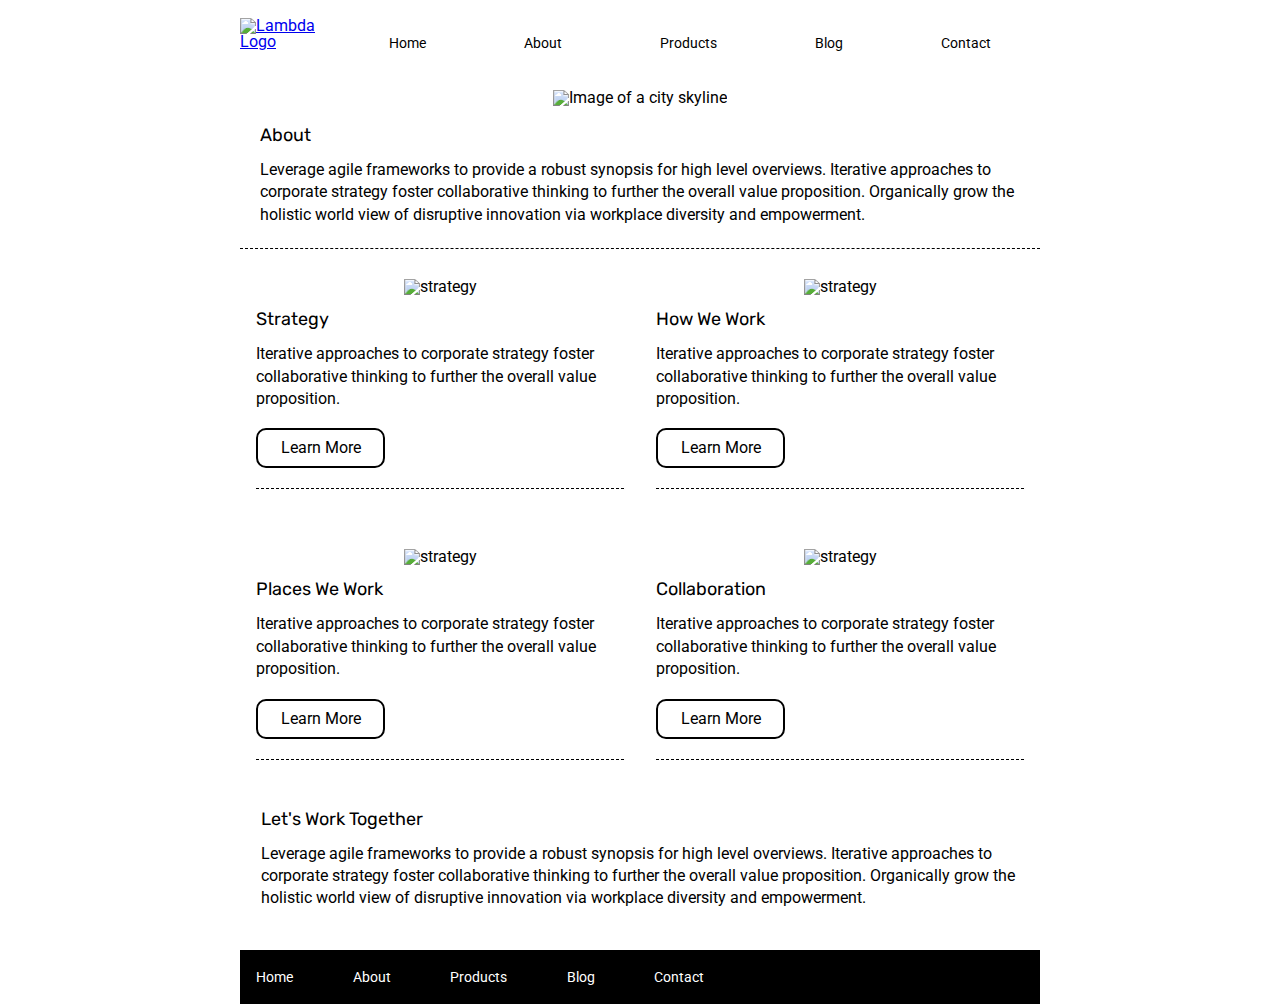
==== about.html @ e82fe20a "Uploading edited files with design specs" ====
<!doctype html>

<html lang="en">
  <head>
    <meta charset="utf-8">

    <title>Sprint Challenge - About</title>

    <link href="https://fonts.googleapis.com/css?family=Roboto|Rubik" rel="stylesheet">
    <link rel="stylesheet" href="css/index.css">
    <link rel="stylesheet" href="css/about.css">

  </head>

  <body>
      
    <div class="container about-page">
      <header>
          <a id = "logo_link" href = "index.html"><img src = "img/lambda-black.png" alt = "Lambda Logo" /></a>
          <nav>
              

              <a href = "index.html">Home</a>
              <a href = "about.html">About</a>
              <a href = "#">Products</a>
              <a href = "#">Blog</a>
              <a href = "#">Contact</a>
          </nav>
      </header>
      <section class = "top-content">
        <img class = "hero_image" src = "img/jumbo-about.png" alt = "Image of a city skyline" />
        <div class = "text-container">
          <h2>About</h2>

          <p>Leverage agile frameworks to provide a robust synopsis for high level overviews. Iterative approaches to corporate strategy foster collaborative thinking to further the overall value proposition. Organically grow the holistic world view of disruptive innovation via workplace diversity and empowerment.</p>
        </div>
      </section>

      <section class = "middle-content">
        <div class = "boxes">
          <img src="img/about-plan.png" alt="strategy">
          <div class ="text-container">
            <h2>Strategy</h2>
            
            <p>Iterative approaches to corporate strategy foster collaborative thinking to further the overall value proposition.</p>
            <a href = "#">Learn More</a>
          </div>
          
          
        </div>

        <div class = "boxes">
          <img src="img/about-working.png" alt="strategy">
        
          <div class = "text-container">
            <h2>How We Work</h2>
            
            <p>Iterative approaches to corporate strategy foster collaborative thinking to further the overall value proposition.</p>
          
            <a href = "#">Learn More  </a>
          </div>
              
        </div>

        <div class = "boxes">
          <img src="img/about-office.png" alt="strategy">
          <div class = "text-container">
            <h2>Places We Work</h2>

            <p>Iterative approaches to corporate strategy foster collaborative thinking to further the overall value proposition.</p>

            <a href = "#">Learn More</a>
          </div>
        </div>

        <div class = "boxes">
          <img src="img/about-meeting.png" alt="strategy">
          <div class = "text-container">
            <h2>Collaboration</h2>
            
            <p>Iterative approaches to corporate strategy foster collaborative thinking to further the overall value proposition.</p>

            <a href = "#">Learn More</a>
          </div>
        </div>
      </section>
    
      <section class = "bottom-content">
        <h2>Let's Work Together</h2>

        <p>Leverage agile frameworks to provide a robust synopsis for high level overviews. Iterative approaches to corporate strategy foster collaborative thinking to further the overall value proposition. Organically grow the holistic world view of disruptive innovation via workplace diversity and empowerment.</p>
      </section>   
      <footer>
        <nav>
          <a href="index.html">Home</a>
          <a href="about.html">About</a>
          <a href="#">Products</a>
          <a href="#">Blog</a>
          <a href="#">Contact</a>
        </nav>
      </footer>
    </div><!-- container -->        
  </body>
</html>
---- css/index.css ----
/* http://meyerweb.com/eric/tools/css/reset/ 
   v2.0 | 20110126
   License: none (public domain)
*/

html, body, div, span, applet, object, iframe,
h1, h2, h3, h4, h5, h6, p, blockquote, pre,
a, abbr, acronym, address, big, cite, code,
del, dfn, em, img, ins, kbd, q, s, samp,
small, strike, strong, sub, sup, tt, var,
b, u, i, center,
dl, dt, dd, ol, ul, li,
fieldset, form, label, legend,
table, caption, tbody, tfoot, thead, tr, th, td,
article, aside, canvas, details, embed, 
figure, figcaption, footer, header, hgroup, 
menu, nav, output, ruby, section, summary,
time, mark, audio, video {
	margin: 0;
	padding: 0;
	border: 0;
	font-size: 100%;
	font: inherit;
	vertical-align: baseline;
}
/* HTML5 display-role reset for older browsers */
article, aside, details, figcaption, figure, 
footer, header, hgroup, menu, nav, section {
	display: block;
}
body {
	line-height: 1;
}
ol, ul {
	list-style: none;
}
blockquote, q {
	quotes: none;
}
blockquote:before, blockquote:after,
q:before, q:after {
	content: '';
	content: none;
}
table {
	border-collapse: collapse;
	border-spacing: 0;
}

* {
    box-sizing: border-box;
}

html, body {
    height: 100%;
    font-family: 'Roboto', sans-serif;
}

h1, h2, h3, h4, h5 {
    font-size: 18px;
    margin-bottom: 15px;
    font-family: 'Rubik', sans-serif;
}

p {
    line-height: 1.4;
}

.container {
    width: 800px;
    height: 100%;
    margin: 0 auto;
    display: flex;
    flex-direction: column;
    justify-content: space-between;
}

header {
    width: 100%;
    padding: 18px 0;
    display: flex;
}
header nav {
    width: 100%;
    display: flex;
    justify-content: space-around;
    align-items: flex-end;
    
}

header nav a {
    text-decoration: none;
    font-size: 14px;
    color: black;
}
header nav a:hover {
    text-decoration: underline;
    font-weight: bolder;
}

.top-content {
    display: flex;
    flex-wrap: wrap;
    justify-content: space-evenly;
    margin-bottom: 20px;
    border-bottom: 1px dashed black;
    padding: 22px 0;
}

.top-content .text-container {
    width: 48%;
    padding: 0 1%;
    padding-top: 20px;  
}

.middle-content {
    margin-bottom: 20px;
    border-bottom: 1px dashed black;
}

.middle-content h2 {
    padding: 0 2%;
    margin-bottom: 0;
}

.middle-content .boxes {
    display: flex;
    flex-wrap: wrap;
    justify-content: space-evenly;
}

.middle-content .boxes .box {
    width: 12.5%;
    height: 100px;
    margin: 20px 2.5%;
    color: white;
    display: flex;
    align-items: center;
    justify-content: center;
}

.box.teal {
    background: teal;
}
.box.gold {
    background: gold;
}
.box.cadetblue {
    background: cadetblue;
}
.box.coral {
    background: coral;
}
.box.crimson {
    background: crimson;
}
.box.forestgreen {
    background: forestgreen;
}
.box.darkorchid {
    background: darkorchid;
}
.box.hotpink {
    background: hotpink;
}
.box.indigo {
    background: indigo;
}
.box.dodgerblue {
    background: dodgerblue;
}

.bottom-content {
    display: flex;
    margin: 0 2% 20px;
    justify-content: space-around;
}

.bottom-content .text-container {
    padding-right: 4%;
}

.bottom-content .text-container:last-child {
    padding-right: 0;
}

footer {
    width: 100%;
    background: black;
}

footer nav {
    width: 60%;
    display: flex;
    justify-content: space-between;
    align-items: center;
    padding: 20px 2%;
    font-size: 14px;
}

footer nav a {
    color: white;
    text-decoration: none;
}
---- css/about.css ----
.top-content .text-container {
    width: 100%;
    padding: 20px 20px;
    padding-bottom: 0;
}

.middle-content {
    width: 100%;
    display: flex;
    flex-flow: row wrap;
    justify-content: space-around;
    border: none;
    
    
}
.middle-content .boxes {
    width: 46%;
    height: auto;
    padding: 10px 0; 
    border-bottom: 1px dashed black;
    margin-bottom: 50px;
}

.boxes .text-container {
    text-align: left;
}

.boxes .text-container h2 {
    padding: 15px 0; 
}

.boxes .text-container p {
    padding-bottom: 18px;
}
.boxes .text-container a {
    text-decoration: none;
    display: block;
    margin-bottom: 10px;
    border: 2px solid black;
    width: 129px;
    text-align: center;
    padding: 10px 0;
    border-radius: 10px;
    color: black;
}

.boxes .text-container a:hover {
    background: #ccc;
}

.bottom-content {
    display: block;
    padding: 0 5px;
    margin-top: -20px;
    padding-bottom: 20px;
}
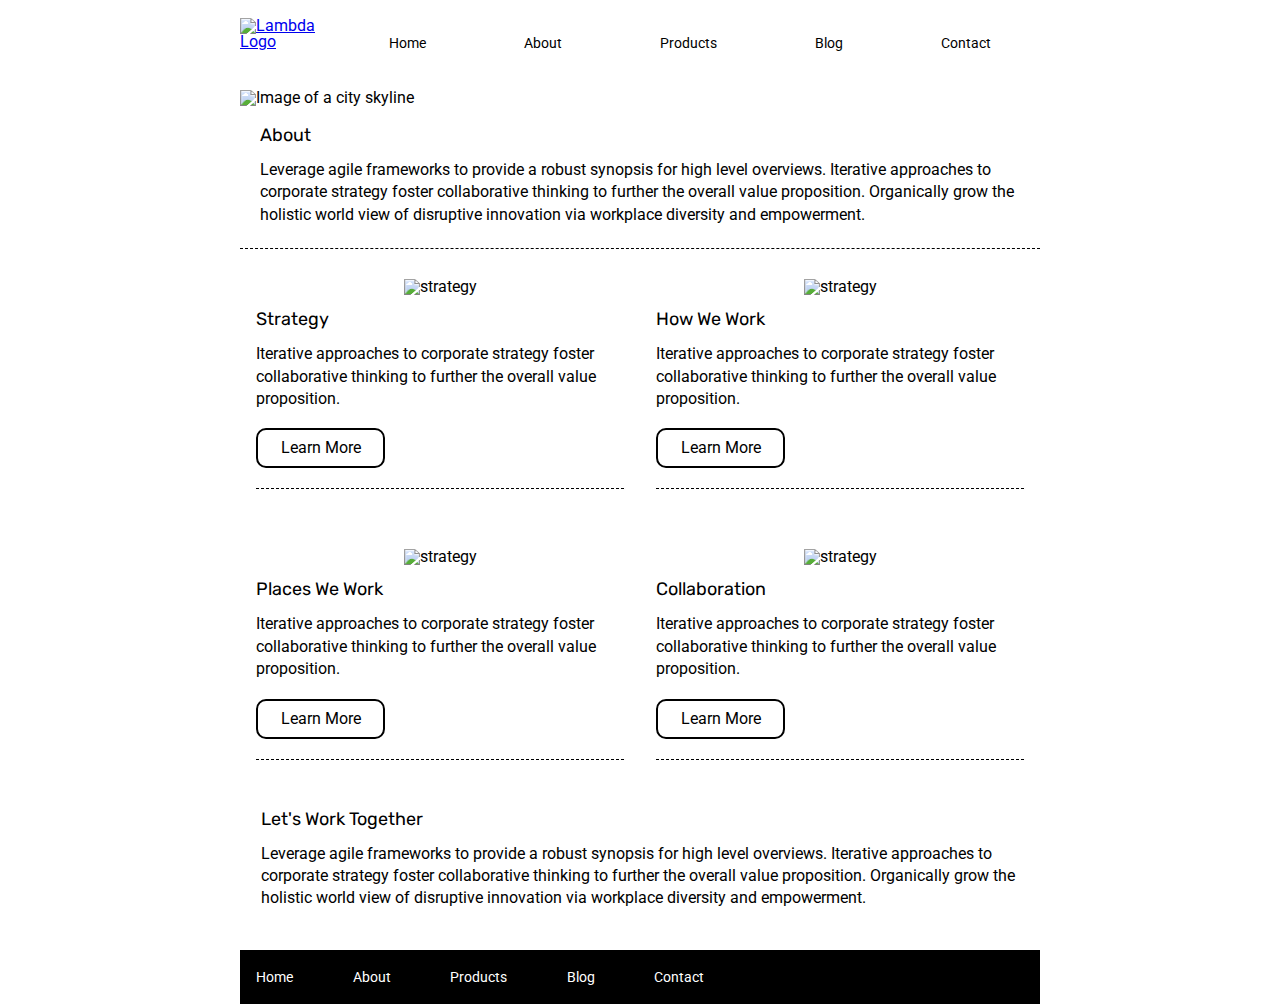
==== commit a584d448: "Adjusted sizes for proper view on mobile" ====
--- a/about.html
+++ b/about.html
@@ -3,6 +3,7 @@
 <html lang="en">
   <head>
     <meta charset="utf-8">
+    <meta id="view" name="viewport" content="width=device-width, initial-scale=1.0"/>
 
     <title>Sprint Challenge - About</title>
 
@@ -28,7 +29,7 @@
           </nav>
       </header>
       <section class = "top-content">
-        <img class = "hero_image" src = "img/jumbo-about.png" alt = "Image of a city skyline" />
+        <img class = "hero_img" src = "img/jumbo-about.png" alt = "Image of a city skyline" />
         <div class = "text-container">
           <h2>About</h2>
 
--- a/css/index.css
+++ b/css/index.css
@@ -68,7 +68,6 @@
 
 .container {
     width: 800px;
-    height: 100%;
     margin: 0 auto;
     display: flex;
     flex-direction: column;
@@ -96,6 +95,17 @@
 header nav a:hover {
     text-decoration: underline;
     font-weight: bolder;
+}
+
+header #logo_link:hover {
+    animation-name: blink;
+    animation-duration: .5s;
+    animation-iteration-count: infinite;
+}
+
+@keyframes blink {
+    from {filter: invert(0);}
+    to {filter: invert(1);}
 }
 
 .top-content {
@@ -107,6 +117,10 @@
     padding: 22px 0;
 }
 
+.top-content .hero_img {
+	width: 100%;
+}
+
 .top-content .text-container {
     width: 48%;
     padding: 0 1%;
@@ -201,4 +215,54 @@
 footer nav a {
     color: white;
     text-decoration: none;
+}
+
+@media screen and (max-width: 415px) {
+    .container {
+        width: 400px;
+    }
+
+    header #logo_link img {
+        width: 80%;
+    }
+    header nav a {
+        font-size: 12px;
+    }
+
+    p {
+        text-align: justify;
+        font-size: 12px;
+    }
+
+    .middle-content .boxes .box {
+        height: 50px
+    }
+
+    footer nav a {
+        font-size: 12px;
+    }
+}
+
+@media screen and (max-width: 320px) {
+    .container {
+        width: 310px;
+    }
+
+    header #logo_link img {
+        width: 70%;
+    }
+    header nav a {
+        font-size: 10px;
+    }
+    p {
+        font-size: 10px;
+    }
+
+    .middle-content .boxes .box {
+        text-align: center;
+    }
+
+    footer nav a {
+        font-size: 10px;
+    }
 }--- a/css/about.css
+++ b/css/about.css
@@ -53,4 +53,14 @@
     padding: 0 5px;
     margin-top: -20px;
     padding-bottom: 20px;
+}
+
+@media screen and (max-width: 415px) {
+    .middle-content .boxes {
+        width: 40%;
+    }
+
+    .middle-content .boxes img {
+        width: 100%;
+    }
 }